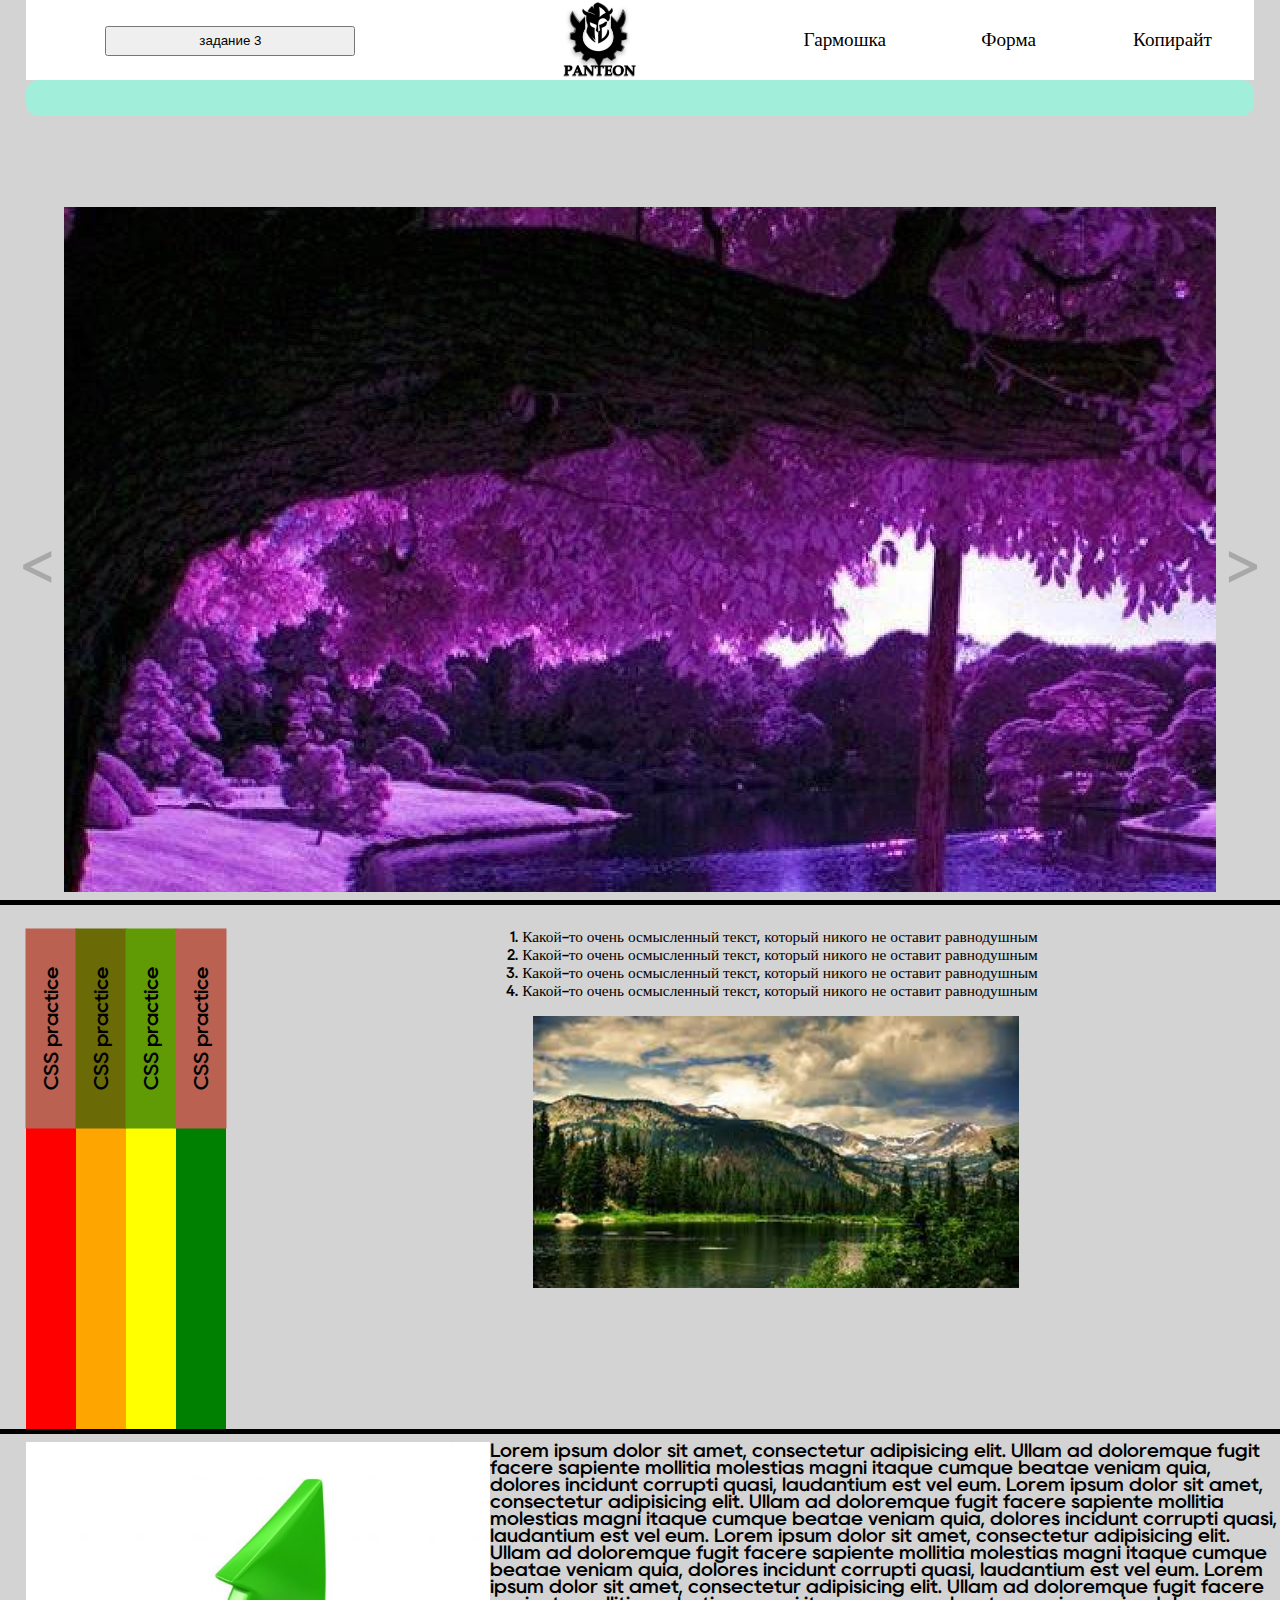
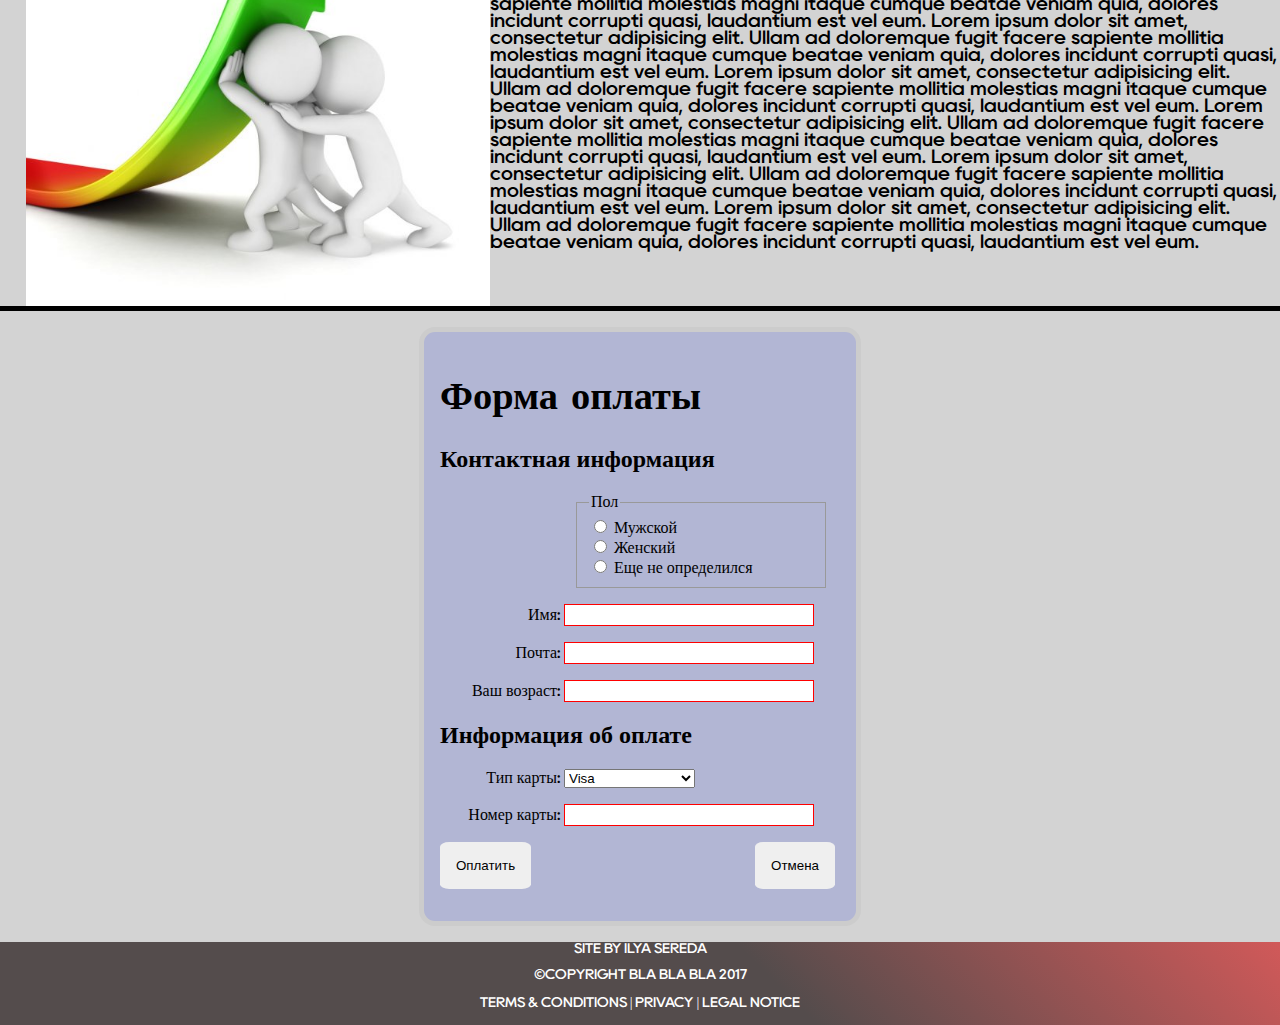
==== Js_Dom_Tasks/index.html @ b2fd049f "Finished task 1-3" ====
<!DOCTYPE html>
<html lang="ru">

<head>
  <script src="script.js"></script>
  <meta charset="UTF-8">
  <meta http-equiv="X-UA-Compatible" content="IE=edge">
  <meta name="viewport" content="width=device-width, initial-scale=1.0">
  <link rel="stylesheet" type="text/css" href="style.css" />
  <title>Document</title>
</head>

<body>
  <header>
    <div class='comp-name'>
      <button name="task3" id="task3" style="width:250px; height:30px" onclick={Task3()}>задание 3</button>
    </div>
    <img src="images/logo.jpg" class='logo'>
    <a class='site-nav' href='#accordeon'>
      <div class='navigation'>Гармошка</div>
    </a>
    <a class='site-nav' href='#form'>
      <div class='navigation'>Форма</div>
    </a>
    <a class='site-nav' href='#copyright'>
      <div class='navigation'>Копирайт</div>
    </a>
  </header>
  <div class="progress-bar blue stripes">
    <span class="progress-task1" id="progress"></span>
    <script>
      window.onscroll = function () { Task1() };
    </script>
  </div>
  <main>
    <div class='all-main' style='height: 300%; padding-top:15vw;'>
      <div class="slider-wrap">
        <input type="radio" name="slider" class="slide-radio slide-radio1" checked id="slider_1">
        <input type="radio" name="slider" class="slide-radio slide-radio2" id="slider_2">
        <input type="radio" name="slider" class="slide-radio slide-radio3" id="slider_3">
        <input type="radio" name="slider" class="slide-radio slide-radio4" id="slider_4">
        <div class="next control">
          <label for="slider_1" id="numb" class="numb numb1">&gt;</label>
          <label for="slider_2" id="numb" class="numb numb2">&gt;</label>
          <label for="slider_3" id="numb" class="numb numb3">&gt;</label>
          <label for="slider_4" id="numb" class="numb numb4">&gt;</label>
        </div>
        <div class="previous control">
          <label for="slider_1" id="numb" class="numb numb1">&lt;</label>
          <label for="slider_2" id="numb" class="numb numb2">&lt;</label>
          <label for="slider_3" id="numb" class="numb numb3">&lt;</label>
          <label for="slider_4" id="numb" class="numb numb4">&lt;</label>
        </div>
        <div class="slider slide1">
        </div>
        <div class="slider slide2">
        </div>
        <div class="slider slide3">
        </div>
        <div class="slider slide4">
        </div>
      </div>
      <hr class='block-line'>
      <div class="wrapper">
        <p id='accordeon'></p>
        <div class="wrapper__first">
          <div class="wrapper__name">CSS practice</div>
        </div>
        <div class="wrapper__first2">Lorem ipsum dolor sit amet consectetur adipisicing elit. Voluptatem sit quasi omnis
          unde rerum commodi cum, ipsam, perferendis architecto ut quidem beatae, libero non asperiores inventore natus
          accusantium consequuntur. Voluptatibus quasi animi labore, blanditiis eaque sint ut distinctio debitis! Enim
          recusandae ducimus expedita obcaecati ipsam distinctio ipsum iste, culpa quidem!
        </div>
        <div class="wrapper__second">
          <div class="wrapper__name" style="background-color: rgb(106, 106, 7)">CSS practice</div>
        </div>
        <div class="wrapper__second2">Lorem ipsum dolor sit amet consectetur, adipisicing elit. Voluptas suscipit illo
          totam perspiciatis, alias error repellat praesentium accusamus consequuntur doloribus repudiandae nam, ullam
          autem iste quo porro vitae vero sunt. Commodi, libero! Quaerat molestias nesciunt quia sed, a alias
          perspiciatis magnam voluptatem fuga error aliquid deleniti amet quidem totam in?
        </div>
        <div class="wrapper__third">
          <div class="wrapper__name" style="background-color: rgb(96, 154, 4)">CSS practice</div>
        </div>
        <div class="wrapper__third2">Lorem ipsum dolor sit amet consectetur, adipisicing elit. Deserunt, est corporis.
          Eum possimus quas similique labore esse, corporis magni et impedit ut molestiae mollitia placeat sed ex
          maiores ducimus exercitationem.
        </div>
        <div class="wrapper__fourth">
          <div class="wrapper__name">CSS practice</div>
        </div>
        <div class="wrapper__fourth2">Lorem ipsum dolor sit, amet consectetur adipisicing elit. Ducimus in perspiciatis
          adipisci perferendis, dicta officia accusantium dignissimos cupiditate aspernatur. Adipisci optio voluptate
          asperiores, suscipit dolorem tempore laboriosam! Provident, exercitationem sit!
        </div>
      </div>
      <ol style="float:left; font-size: 1.2vw; margin-left:20%;">
        <li>
          Какой-то очень осмысленный текст, который никого не оставит равнодушным
        </li>
        <li>
          Какой-то очень осмысленный текст, который никого не оставит равнодушным
        </li>
        <li>
          Какой-то очень осмысленный текст, который никого не оставит равнодушным
        </li>
        <li>
          Какой-то очень осмысленный текст, который никого не оставит равнодушным
        </li>

      </ol>
      <img src='images/picture4.jfif' style='height: calc(1em + 20vw); float:left; margin-left: 24%;'>
      <hr class='block-line'>
      <img src='images/sales.jpg' style='height: calc(1em + 35vw); float:left; margin-left: 2.05%;'>
      <div class='text' style='font-size: calc(1.5vw);'>
        Lorem ipsum dolor sit amet, consectetur adipisicing elit. Ullam ad doloremque fugit facere sapiente mollitia
        molestias magni itaque cumque beatae veniam quia, dolores incidunt corrupti quasi, laudantium est vel eum.
        Lorem ipsum dolor sit amet, consectetur adipisicing elit. Ullam ad doloremque fugit facere sapiente mollitia
        molestias magni itaque cumque beatae veniam quia, dolores incidunt corrupti quasi, laudantium est vel eum.
        Lorem ipsum dolor sit amet, consectetur adipisicing elit. Ullam ad doloremque fugit facere sapiente mollitia
        molestias magni itaque cumque beatae veniam quia, dolores incidunt corrupti quasi, laudantium est vel eum.
        Lorem ipsum dolor sit amet, consectetur adipisicing elit. Ullam ad doloremque fugit facere sapiente mollitia
        molestias magni itaque cumque beatae veniam quia, dolores incidunt corrupti quasi, laudantium est vel eum.
        Lorem ipsum dolor sit amet, consectetur adipisicing elit. Ullam ad doloremque fugit facere sapiente mollitia
        molestias magni itaque cumque beatae veniam quia, dolores incidunt corrupti quasi, laudantium est vel eum.
        Lorem ipsum dolor sit amet, consectetur adipisicing elit. Ullam ad doloremque fugit facere sapiente mollitia
        molestias magni itaque cumque beatae veniam quia, dolores incidunt corrupti quasi, laudantium est vel eum.
        Lorem ipsum dolor sit amet, consectetur adipisicing elit. Ullam ad doloremque fugit facere sapiente mollitia
        molestias magni itaque cumque beatae veniam quia, dolores incidunt corrupti quasi, laudantium est vel eum.
        Lorem ipsum dolor sit amet, consectetur adipisicing elit. Ullam ad doloremque fugit facere sapiente mollitia
        molestias magni itaque cumque beatae veniam quia, dolores incidunt corrupti quasi, laudantium est vel eum.
        Lorem ipsum dolor sit amet, consectetur adipisicing elit. Ullam ad doloremque fugit facere sapiente mollitia
        molestias magni itaque cumque beatae veniam quia, dolores incidunt corrupti quasi, laudantium est vel eum.
      </div>

      <hr class='block-line'>
      <div class='data-form'>
        <p id='form'></p>


        <form method="post" id="form" name="myForm" onsubmit={Task2()}>
          <h1>Форма оплаты</h1>
          <section>
            <h2>Контактная информация</h2>
            <fieldset>
              <legend>Пол</legend>
              <ul>
                <li>
                  <label for="title_1">
                    <input type="radio" id="title_1" name="title" value="A">
                    Мужской
                  </label>
                </li>
                <li>
                  <label for="title_2">
                    <input type="radio" id="title_2" name="title" value="K">
                    Женский
                  </label>
                </li>
                <li>
                  <label for="title_3">
                    <input type="radio" id="title_3" name="title" value="Q">
                    Еще не определился
                  </label>
                </li>
              </ul>
            </fieldset>
            <p>
              <label for="username">
                <span>Имя: </span>
              </label>
              <input type="text" id="names" name="names" placeholder=" ">
            </p>
            <p>
              <label for="mail">
                <span>Почта: </span>
              </label>
              <input type="text" id="mail" name="usermail" placeholder=" ">
            </p>
            <p>
              <label for="pwd">
                <span>Ваш возраст: </span>
              </label>
              <input type="number" id="age" name="age" placeholder=" ">
            </p>
          </section>
          <section>
            <h2>Информация об оплате</h2>
            <p>
              <label for="card">
                <span>Тип карты:</span>
              </label>
              <select id="card" name="usercard" required>
                <option value="visa">Visa</option>
                <option value="mc">Mastercard</option>
                <option value="amex">American Express</option>
              </select>
            </p>
            <p>
              <label for="number">
                <span>Номер карты:</span>
              </label>
              <input type="tel" id="number" name="cardnumber" placeholder=" ">
            </p>
          </section>
          <section>
            <p> <button type="submit" class='form-button'>Оплатить</button> <button type="submit" class='form-button'
                style='margin-left:220px'>Отмена</button>
            </p>
          </section>
        </form>
      </div>
    </div>
  </main>
  <p id='copyright'></p>
  <footer>
    <div class='footer'>
      <p>SITE BY ILYA SEREDA</p>
      <p>©COPYRIGHT BLA BLA BLA 2017</p>
      <p>TERMS & CONDITIONS | PRIVACY | LEGAL NOTICE</p>
    </div>
  </footer>

</body>

</html>
---- Js_Dom_Tasks/style.css ----
@font-face {
    font-family: "CurrentRegular"; 
    src: url("fonts/Current-Regular.otf") format("truetype"); 
    font-style: normal; 
    font-weight: normal; 
} 

@font-face {
    font-family: "RanyItalic"; 
    src: url("fonts/Rany-Medium.otf") format("truetype"); 
    font-style: normal; 
    font-weight: normal; 
} 

body{
    background-color: lightgrey;
    font-family: "RanyItalic";
    margin:0;
}

h1{
    font-family: "CurrentRegular";
    font-size: 3vw
}

header{
    height: calc(1em + 5vw);
    line-height: calc(1em + 5vw);
    text-align: center;
    width:96%;
    position: fixed;
    background-color: white;
    margin-left: 2vw;
    margin-right: 2vw;
    display: grid;
    padding: 0px;
    grid-template-columns: 1.5fr 1.2fr 0.6fr 0.6fr 0.6fr;
    z-index: 3;
}

.progress-bar {
    top:calc(1em + 5vw);
    position: fixed;
    background-color: #a1efda;
    height: 1.6vw;
    padding: 0.6%;
    width: 94.8%;
    margin-left: 2%;
    border-radius: 1vw;
    z-index: 3;
}
   
.progress-task1{
    width: 0%
}

.progress-task1 {
    top:calc(1em + 5.6vw);
    position: fixed;
    max-width: 95%;
    height: 1.6vw;
    border-radius: 0.8vw;
    box-shadow: 0 1px 0 rgba(255, 255, 255, .5) inset;
    transition: width .4s ease-in-out;
}  

.blue span {
    background-color: #34c2e3;
}
   
.stripes span {
    background-size: 3vw 3vw;
    background-image: linear-gradient(135deg, rgba(255, 255, 255, .15) 25%, transparent 25%,
    transparent 50%, rgba(255, 255, 255, .15) 50%, rgba(255, 255, 255, .15) 75%,
    transparent 75%, transparent);     
    animation: animate-stripe 1s linear infinite;
}
   
@-webkit-keyframes animate-stripe {
    0% {background-position: 0 0;} 100% {background-position: 6vw 0;}
}

.navigation:hover{
    background-color: sandybrown;
    font-weight: bold;
    font-size: calc(1.5vw*1.6);
}

.navigation{
    position: relative;
    font-size: 1.5vw;
    text-align: center;
}

.site-nav{
    color:black;
}

.site-nav:visited{
    color:black;
}

#test{
    margin:0
}

.site-nav{
    text-decoration: none;
}

.logo{
    height:calc(1em + 5vw);
    display: block;
    margin: 0 auto;
}

.wrapper__first{
    background-color: red;
    width: 50px;
    float: left;
    height: 500px;
}
.wrapper__second{
    background-color: orange;
    width: 50px;
    float: left;
    height: 500px;
}
.wrapper__third{
    background-color: yellow;
    width: 50px;
    float: left;
    height: 500px;
}
.wrapper__fourth{
    background-color: green;
    width: 50px;
    float: left;
    height: 500px;
}

.wrapper__fifth{
    background-color: blue;
    width: 50px;
    float: left;
    height: 500px;
}

.wrapper{
    float: left;
    text-align: center;   
    position: relative;
    z-index: 2;
    margin-left: 2.05%;
    font-weight: 20%;
}
.wrapper__first2{
    float: left;
    display: none;
    background-color: red;
    width:200px;
    height: 500px;
}
.wrapper__first:hover~.wrapper__first2{
    display: block;
}
.wrapper__first2:hover{
    display: block;
}
.wrapper__second2{
    display: none;
    background-color: orange;
    float: left;
    width:200px;
    height: 500px;
}
.wrapper__second:hover~.wrapper__second2{
    display: block;
}
.wrapper__second2:hover{
    display: block;
}
.wrapper__third2{
    display: none;
    background-color: yellow;
    float: left;
    width:200px;
    height: 500px;
}
.wrapper__third:hover~.wrapper__third2{
    display: block;
}
.wrapper__third2:hover{
    display: block;
}
.wrapper__fourth2{
    display: none;
    background-color: green;
    float: left;
    width:200px;
    height: 500px;
}
.wrapper__fourth:hover~.wrapper__fourth2{
    display: block;
}
.wrapper__fourth2:hover{
    display: block;
}

.wrapper__name{
    transform: rotate(-90deg);
    background-color: rgb(187, 97, 81);
    width:200px;
    line-height: 51px;
    margin-left:-150%;
    margin-top:73.8px;
    height: 51px;
    font-size:20px;
    }

.text{
    margin-left: 5%;
}

.block-line{
    height: 5px;
    border: none;
    color:red;
    background-color: black;
    width: 100%;
}


ul {
    margin: 0;
    padding: 0;
    list-style: none;
}

form {
    margin: 0 auto;
    width: 400px;
    padding: 1em;
    border: 5px solid #CCC;
    border-radius: 1em;
    background: rgb(129, 140, 214,0.4);
}

label span {
    display: inline-block;
    width: 120px;
    text-align: right;
}

input, textarea {
    font: 1em sans-serif;
    width: 250px;
    box-sizing: border-box;
    border: 1px solid #999;
}

input[type=checkbox], input[type=radio] {
    width: auto;
    border: none;
}

input:focus, textarea:focus {
    border-color: #000;
}

textarea {
    vertical-align: top;
    height: 5em;
    resize: vertical;
}

fieldset {
    width: 250px;
    box-sizing: border-box;
    margin-left: 136px;
    border: 1px solid #999;
}

label {
  position: relative;
}


form :placeholder-shown{
    border-color:red
}

.form-button{
    border:none;
    padding: 16px;
    border-radius:10%;
}

.form-button:hover{
    border-radius: 100%;
}

.footer{
    width:100%;
    background: linear-gradient(45deg, rgb(84, 76, 76) 60%,rgb(209, 89, 89) 100%);
    height: 6.5vw;
    color:white;
    text-align: center;
    font-size: 1.1vw;
}

@media (max-width:1000px) {
    .wrapper{
        display: none;
    }
}

.slider-wrap {
    display: block;
    overflow: hidden;
    position: relative;
    height: 700px;
}
  
.slider {
    width: 90%;
    height: 700px;
    position: absolute ;
    margin-left:5%;
    display: flex;
    flex-direction: row;
    flex-wrap: wrap;
    align-items: center;
    justify-content: center;
    align-content: center;
    transition: transform 1600ms;
}
  
.slide-radio1:checked~.slider {
    transform: translateX(0%);
}
  
.slide-radio2:checked~.slider {
    transform: translateX(-111.1%);
}
  
.slide-radio3:checked~.slider {
    transform: translateX(-222.2%);
}

.slide-radio4:checked~.slider {
    transform: translateX(-333.3%);
}

.slide1 {
    background: url('images/picture1.jpg');
    left: 0;
}

.slide2 {
    background: url('images/picture2.jpg');
    left: 100%
}
  
.slide3 {
    background: url('images/picture3.jpg');
    left: 200%
}
  
.slide4 {
    background: url('images/picture4.jpg');
    left: 300%;
}
  
.slide-radio{
    height: 0.001px;
}

.slider>div {
    text-align: center;
}

.control {
    position: absolute;
    top: 50%;
    width: 50px;
    height: 50px;
    z-index: 55;
}
  
.control label {
    display: none;
    text-align: center;
    line-height: 50px;
    font-size: 50px;
    color: black;
    opacity: 0.2;
}
  
.control label:hover {
    opacity: 0.7;
}
  
.next {
    right: 1%;
}
  
.previous {
    left: 1%;
}
  
.slide-radio1:checked~.previous .numb1,
.slide-radio1:checked~.next .numb2,
.slide-radio2:checked~.next .numb3,
.slide-radio3:checked~.next .numb4,
.slide-radio2:checked~.previous .numb1,
.slide-radio3:checked~.previous .numb2,
.slide-radio4:checked~.previous .numb3,
.slide-radio4:checked~.next .numb4  {
    display: block;
}
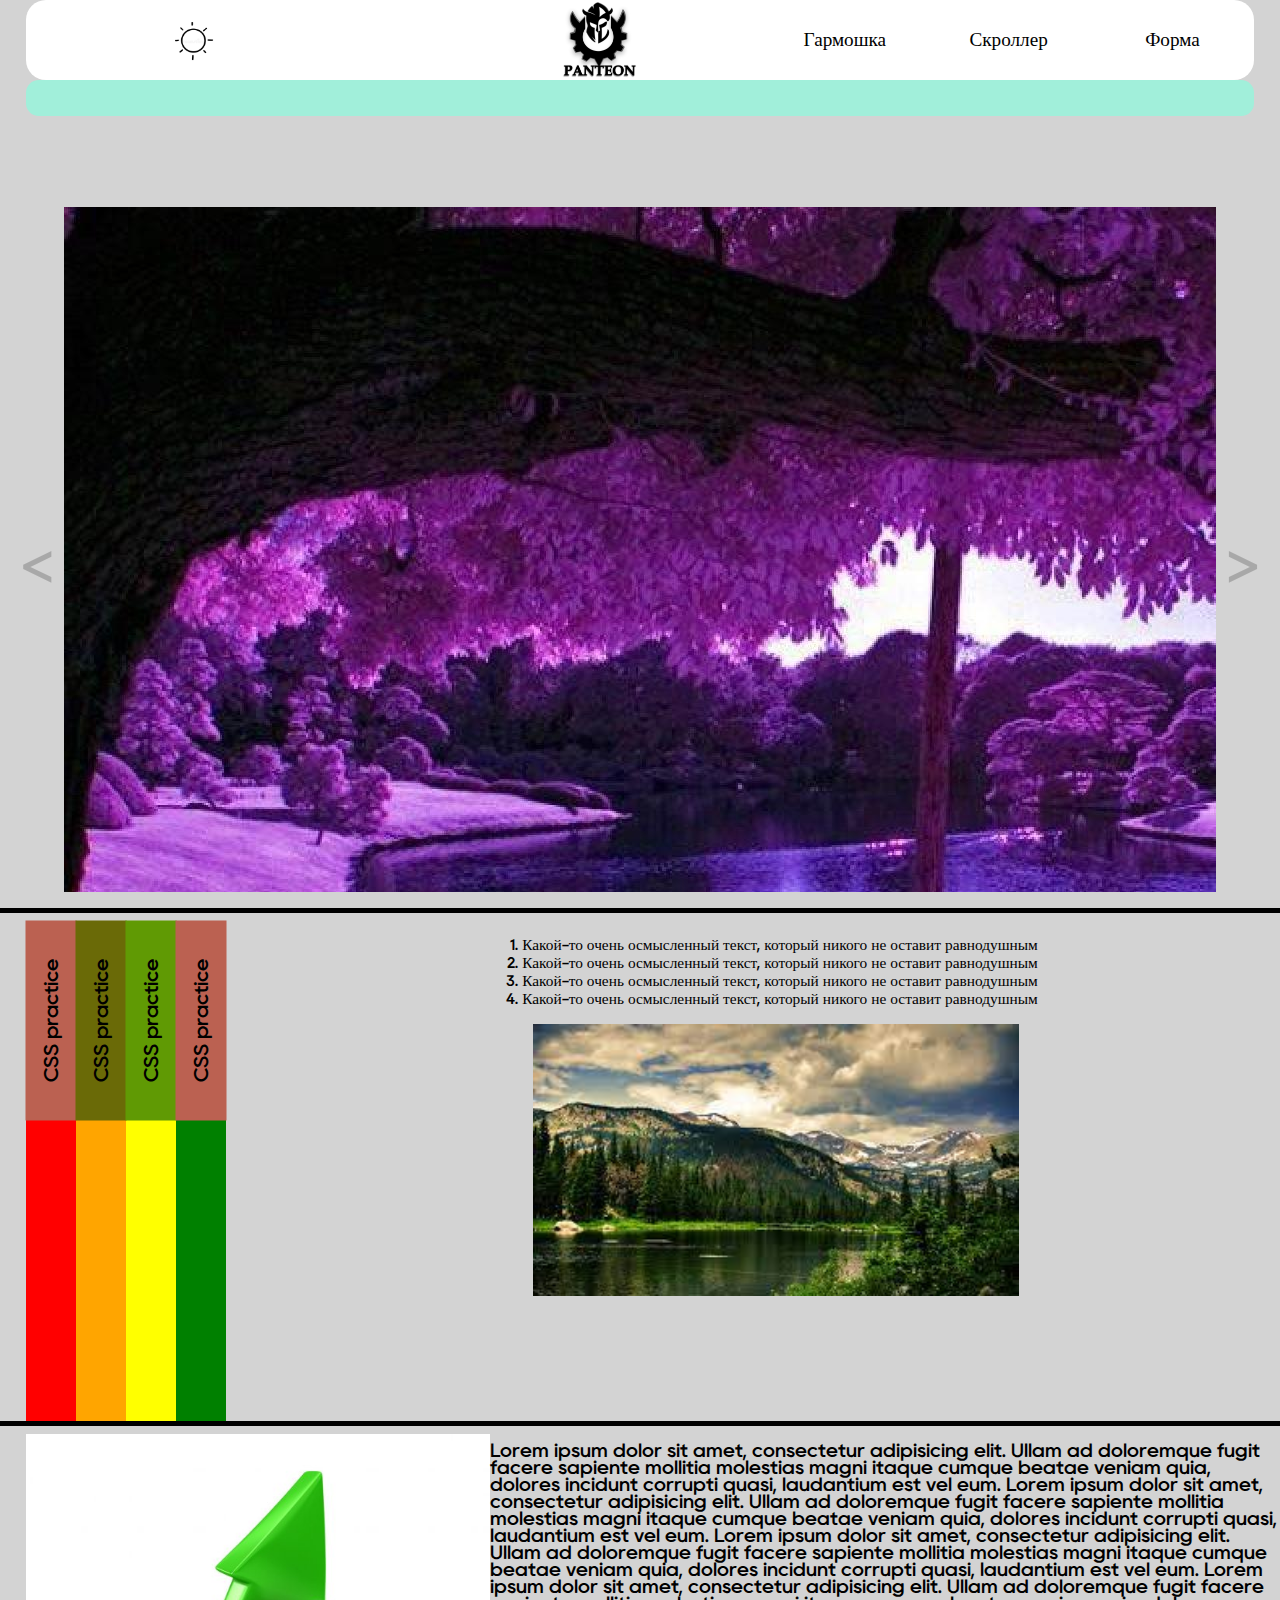
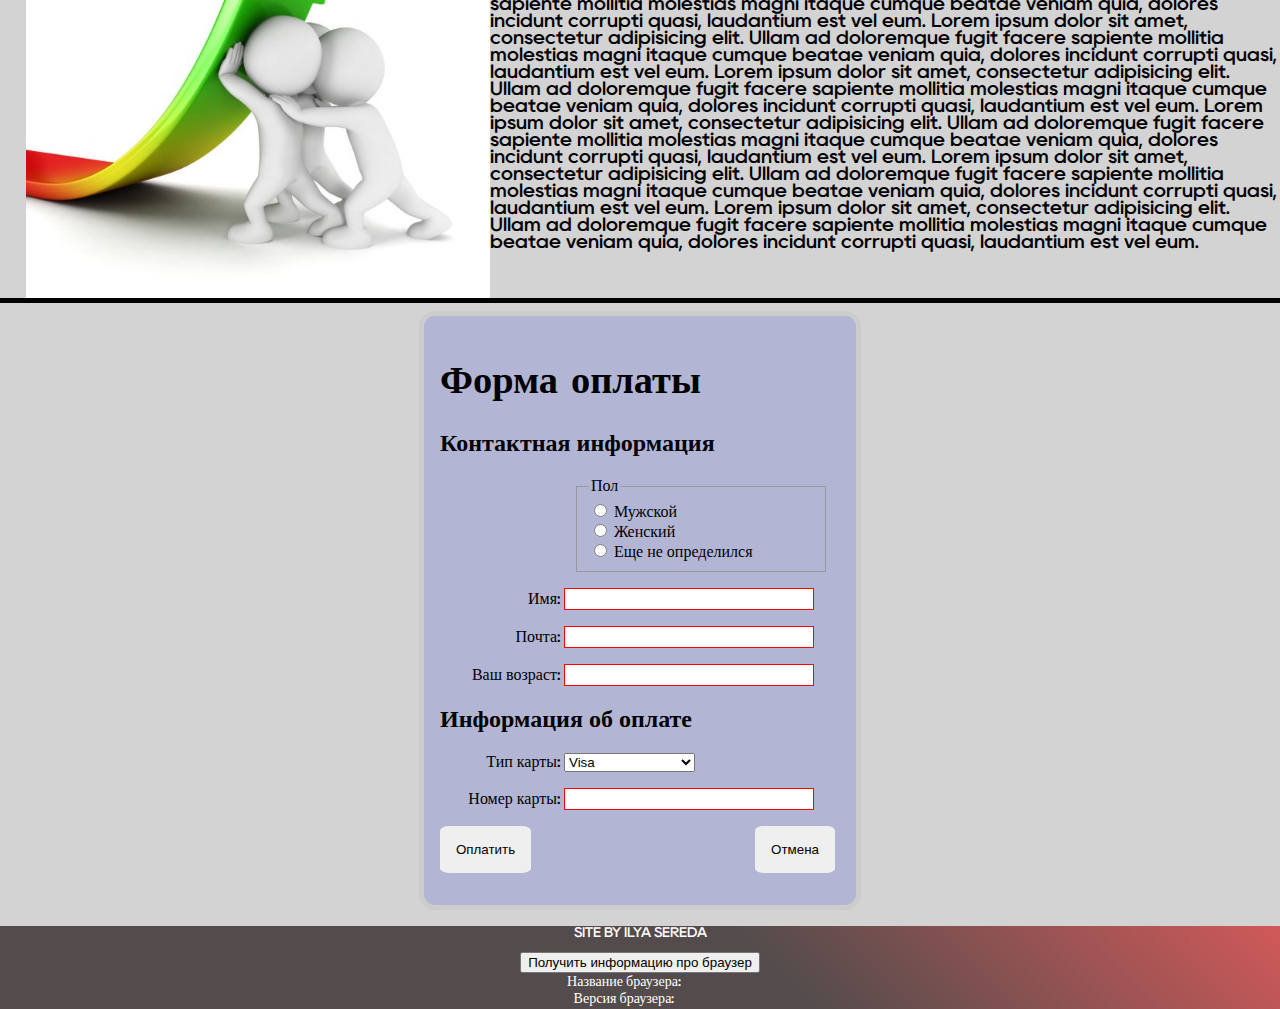
==== commit 2d1a73d1: "Done all tasks" ====
--- a/Js_Dom_Tasks/index.html
+++ b/Js_Dom_Tasks/index.html
@@ -8,22 +8,50 @@
   <meta name="viewport" content="width=device-width, initial-scale=1.0">
   <link rel="stylesheet" type="text/css" href="style.css" />
   <title>Document</title>
+  <!--Task4-->
+  <script>
+    document.oncontextmenu = noMenu; function noMenu() { return false; }
+    function noSelection(element) {
+      var preventSelection = false;
+      function handle(element, event, handler) {
+        if (element.attachEvent) {
+          element.attachEvent('on' + event, handler);
+        }
+        else if (element.addEventListener) {
+          element.addEventListener(event, handler, false);
+        }
+      }
+      function removeSelection() {
+        if (window.getSelection) {
+          window.getSelection().removeAllRanges();
+        }
+        else if (document.selection && document.selection.clear)
+          document.selection.clear();
+      }
+
+      handle(element, 'mousemove', function () { if (preventSelection) removeSelection(); });
+      handle(element, 'mousedown', function (event) { var sender = event.target || event.srcElement; preventSelection = !sender.tagName.match(/INPUT|TEXTAREA/i); });
+    }
+    noSelection(document);
+  </script>
 </head>
 
 <body>
   <header>
     <div class='comp-name'>
-      <button name="task3" id="task3" style="width:250px; height:30px" onclick={Task3()}>задание 3</button>
+      <button name="task3" id="task3" style="width:80px; height:50px; display:flex; justify-content: center; align-items: 
+      center; position: absolute; left:8rem; top:1rem; background-color: transparent; border:none"
+        onclick={Task3()}><img src="images/sun.jpg" id="theme" style="width:4rem; height:4rem;"></img></button>
     </div>
     <img src="images/logo.jpg" class='logo'>
-    <a class='site-nav' href='#accordeon'>
+    <a class='site-nav' id="site-nav" href='#accordeon'>
       <div class='navigation'>Гармошка</div>
     </a>
-    <a class='site-nav' href='#form'>
+    <a class='site-nav' href='#scroll'>
+      <div class='navigation'>Скроллер</div>
+    </a>
+    <a class='site-nav' href='#formScroll'>
       <div class='navigation'>Форма</div>
-    </a>
-    <a class='site-nav' href='#copyright'>
-      <div class='navigation'>Копирайт</div>
     </a>
   </header>
   <div class="progress-bar blue stripes">
@@ -33,194 +61,200 @@
     </script>
   </div>
   <main>
-    <div class='all-main' style='height: 300%; padding-top:15vw;'>
-      <div class="slider-wrap">
-        <input type="radio" name="slider" class="slide-radio slide-radio1" checked id="slider_1">
-        <input type="radio" name="slider" class="slide-radio slide-radio2" id="slider_2">
-        <input type="radio" name="slider" class="slide-radio slide-radio3" id="slider_3">
-        <input type="radio" name="slider" class="slide-radio slide-radio4" id="slider_4">
-        <div class="next control">
-          <label for="slider_1" id="numb" class="numb numb1">&gt;</label>
-          <label for="slider_2" id="numb" class="numb numb2">&gt;</label>
-          <label for="slider_3" id="numb" class="numb numb3">&gt;</label>
-          <label for="slider_4" id="numb" class="numb numb4">&gt;</label>
-        </div>
-        <div class="previous control">
-          <label for="slider_1" id="numb" class="numb numb1">&lt;</label>
-          <label for="slider_2" id="numb" class="numb numb2">&lt;</label>
-          <label for="slider_3" id="numb" class="numb numb3">&lt;</label>
-          <label for="slider_4" id="numb" class="numb numb4">&lt;</label>
-        </div>
-        <div class="slider slide1">
-        </div>
-        <div class="slider slide2">
-        </div>
-        <div class="slider slide3">
-        </div>
-        <div class="slider slide4">
-        </div>
-      </div>
-      <hr class='block-line'>
-      <div class="wrapper">
-        <p id='accordeon'></p>
-        <div class="wrapper__first">
-          <div class="wrapper__name">CSS practice</div>
-        </div>
-        <div class="wrapper__first2">Lorem ipsum dolor sit amet consectetur adipisicing elit. Voluptatem sit quasi omnis
-          unde rerum commodi cum, ipsam, perferendis architecto ut quidem beatae, libero non asperiores inventore natus
-          accusantium consequuntur. Voluptatibus quasi animi labore, blanditiis eaque sint ut distinctio debitis! Enim
-          recusandae ducimus expedita obcaecati ipsam distinctio ipsum iste, culpa quidem!
-        </div>
-        <div class="wrapper__second">
-          <div class="wrapper__name" style="background-color: rgb(106, 106, 7)">CSS practice</div>
-        </div>
-        <div class="wrapper__second2">Lorem ipsum dolor sit amet consectetur, adipisicing elit. Voluptas suscipit illo
-          totam perspiciatis, alias error repellat praesentium accusamus consequuntur doloribus repudiandae nam, ullam
-          autem iste quo porro vitae vero sunt. Commodi, libero! Quaerat molestias nesciunt quia sed, a alias
-          perspiciatis magnam voluptatem fuga error aliquid deleniti amet quidem totam in?
-        </div>
-        <div class="wrapper__third">
-          <div class="wrapper__name" style="background-color: rgb(96, 154, 4)">CSS practice</div>
-        </div>
-        <div class="wrapper__third2">Lorem ipsum dolor sit amet consectetur, adipisicing elit. Deserunt, est corporis.
-          Eum possimus quas similique labore esse, corporis magni et impedit ut molestiae mollitia placeat sed ex
-          maiores ducimus exercitationem.
-        </div>
-        <div class="wrapper__fourth">
-          <div class="wrapper__name">CSS practice</div>
-        </div>
-        <div class="wrapper__fourth2">Lorem ipsum dolor sit, amet consectetur adipisicing elit. Ducimus in perspiciatis
-          adipisci perferendis, dicta officia accusantium dignissimos cupiditate aspernatur. Adipisci optio voluptate
-          asperiores, suscipit dolorem tempore laboriosam! Provident, exercitationem sit!
-        </div>
-      </div>
-      <ol style="float:left; font-size: 1.2vw; margin-left:20%;">
-        <li>
-          Какой-то очень осмысленный текст, который никого не оставит равнодушным
-        </li>
-        <li>
-          Какой-то очень осмысленный текст, который никого не оставит равнодушным
-        </li>
-        <li>
-          Какой-то очень осмысленный текст, который никого не оставит равнодушным
-        </li>
-        <li>
-          Какой-то очень осмысленный текст, который никого не оставит равнодушным
-        </li>
-
-      </ol>
-      <img src='images/picture4.jfif' style='height: calc(1em + 20vw); float:left; margin-left: 24%;'>
-      <hr class='block-line'>
-      <img src='images/sales.jpg' style='height: calc(1em + 35vw); float:left; margin-left: 2.05%;'>
-      <div class='text' style='font-size: calc(1.5vw);'>
-        Lorem ipsum dolor sit amet, consectetur adipisicing elit. Ullam ad doloremque fugit facere sapiente mollitia
-        molestias magni itaque cumque beatae veniam quia, dolores incidunt corrupti quasi, laudantium est vel eum.
-        Lorem ipsum dolor sit amet, consectetur adipisicing elit. Ullam ad doloremque fugit facere sapiente mollitia
-        molestias magni itaque cumque beatae veniam quia, dolores incidunt corrupti quasi, laudantium est vel eum.
-        Lorem ipsum dolor sit amet, consectetur adipisicing elit. Ullam ad doloremque fugit facere sapiente mollitia
-        molestias magni itaque cumque beatae veniam quia, dolores incidunt corrupti quasi, laudantium est vel eum.
-        Lorem ipsum dolor sit amet, consectetur adipisicing elit. Ullam ad doloremque fugit facere sapiente mollitia
-        molestias magni itaque cumque beatae veniam quia, dolores incidunt corrupti quasi, laudantium est vel eum.
-        Lorem ipsum dolor sit amet, consectetur adipisicing elit. Ullam ad doloremque fugit facere sapiente mollitia
-        molestias magni itaque cumque beatae veniam quia, dolores incidunt corrupti quasi, laudantium est vel eum.
-        Lorem ipsum dolor sit amet, consectetur adipisicing elit. Ullam ad doloremque fugit facere sapiente mollitia
-        molestias magni itaque cumque beatae veniam quia, dolores incidunt corrupti quasi, laudantium est vel eum.
-        Lorem ipsum dolor sit amet, consectetur adipisicing elit. Ullam ad doloremque fugit facere sapiente mollitia
-        molestias magni itaque cumque beatae veniam quia, dolores incidunt corrupti quasi, laudantium est vel eum.
-        Lorem ipsum dolor sit amet, consectetur adipisicing elit. Ullam ad doloremque fugit facere sapiente mollitia
-        molestias magni itaque cumque beatae veniam quia, dolores incidunt corrupti quasi, laudantium est vel eum.
-        Lorem ipsum dolor sit amet, consectetur adipisicing elit. Ullam ad doloremque fugit facere sapiente mollitia
-        molestias magni itaque cumque beatae veniam quia, dolores incidunt corrupti quasi, laudantium est vel eum.
-      </div>
-
-      <hr class='block-line'>
-      <div class='data-form'>
-        <p id='form'></p>
-
-
-        <form method="post" id="form" name="myForm" onsubmit={Task2()}>
-          <h1>Форма оплаты</h1>
-          <section>
-            <h2>Контактная информация</h2>
-            <fieldset>
-              <legend>Пол</legend>
-              <ul>
-                <li>
-                  <label for="title_1">
-                    <input type="radio" id="title_1" name="title" value="A">
-                    Мужской
-                  </label>
-                </li>
-                <li>
-                  <label for="title_2">
-                    <input type="radio" id="title_2" name="title" value="K">
-                    Женский
-                  </label>
-                </li>
-                <li>
-                  <label for="title_3">
-                    <input type="radio" id="title_3" name="title" value="Q">
-                    Еще не определился
-                  </label>
-                </li>
-              </ul>
-            </fieldset>
-            <p>
-              <label for="username">
-                <span>Имя: </span>
-              </label>
-              <input type="text" id="names" name="names" placeholder=" ">
-            </p>
-            <p>
-              <label for="mail">
-                <span>Почта: </span>
-              </label>
-              <input type="text" id="mail" name="usermail" placeholder=" ">
-            </p>
-            <p>
-              <label for="pwd">
-                <span>Ваш возраст: </span>
-              </label>
-              <input type="number" id="age" name="age" placeholder=" ">
-            </p>
-          </section>
-          <section>
-            <h2>Информация об оплате</h2>
-            <p>
-              <label for="card">
-                <span>Тип карты:</span>
-              </label>
-              <select id="card" name="usercard" required>
-                <option value="visa">Visa</option>
-                <option value="mc">Mastercard</option>
-                <option value="amex">American Express</option>
-              </select>
-            </p>
-            <p>
-              <label for="number">
-                <span>Номер карты:</span>
-              </label>
-              <input type="tel" id="number" name="cardnumber" placeholder=" ">
-            </p>
-          </section>
-          <section>
-            <p> <button type="submit" class='form-button'>Оплатить</button> <button type="submit" class='form-button'
-                style='margin-left:220px'>Отмена</button>
-            </p>
-          </section>
-        </form>
-      </div>
+    <div class='all-main' id="scroll" style='height: 300%; padding-top:15vw;'>
+      <div class=" slider-wrap">
+      <input type="radio" name="slider" class="slide-radio slide-radio1" checked id="slider_1">
+      <input type="radio" name="slider" class="slide-radio slide-radio2" id="slider_2">
+      <input type="radio" name="slider" class="slide-radio slide-radio3" id="slider_3">
+      <input type="radio" name="slider" class="slide-radio slide-radio4" id="slider_4">
+      <div class="next control">
+        <label for="slider_1" id="numb" class="numb numb1">&gt;</label>
+        <label for="slider_2" id="numb" class="numb numb2">&gt;</label>
+        <label for="slider_3" id="numb" class="numb numb3">&gt;</label>
+        <label for="slider_4" id="numb" class="numb numb4">&gt;</label>
+      </div>
+      <div class="previous control">
+        <label for="slider_1" id="numb" class="numb numb1">&lt;</label>
+        <label for="slider_2" id="numb" class="numb numb2">&lt;</label>
+        <label for="slider_3" id="numb" class="numb numb3">&lt;</label>
+        <label for="slider_4" id="numb" class="numb numb4">&lt;</label>
+      </div>
+      <div class="slider slide1">
+      </div>
+      <div class="slider slide2">
+      </div>
+      <div class="slider slide3">
+      </div>
+      <div class="slider slide4">
+      </div>
+    </div>
+    <p id='accordeon'></p>
+    <hr class='block-line'>
+    <div class="wrapper">
+      <div class="wrapper__first">
+        <div class="wrapper__name">CSS practice</div>
+      </div>
+      <div class="wrapper__first2">Lorem ipsum dolor sit amet consectetur adipisicing elit. Voluptatem sit quasi omnis
+        unde rerum commodi cum, ipsam, perferendis architecto ut quidem beatae, libero non asperiores inventore natus
+        accusantium consequuntur. Voluptatibus quasi animi labore, blanditiis eaque sint ut distinctio debitis! Enim
+        recusandae ducimus expedita obcaecati ipsam distinctio ipsum iste, culpa quidem!
+      </div>
+      <div class="wrapper__second">
+        <div class="wrapper__name" style="background-color: rgb(106, 106, 7)">CSS practice</div>
+      </div>
+      <div class="wrapper__second2">Lorem ipsum dolor sit amet consectetur, adipisicing elit. Voluptas suscipit illo
+        totam perspiciatis, alias error repellat praesentium accusamus consequuntur doloribus repudiandae nam, ullam
+        autem iste quo porro vitae vero sunt. Commodi, libero! Quaerat molestias nesciunt quia sed, a alias
+        perspiciatis magnam voluptatem fuga error aliquid deleniti amet quidem totam in?
+      </div>
+      <div class="wrapper__third">
+        <div class="wrapper__name" style="background-color: rgb(96, 154, 4)">CSS practice</div>
+      </div>
+      <div class="wrapper__third2">Lorem ipsum dolor sit amet consectetur, adipisicing elit. Deserunt, est corporis.
+        Eum possimus quas similique labore esse, corporis magni et impedit ut molestiae mollitia placeat sed ex
+        maiores ducimus exercitationem.
+      </div>
+      <div class="wrapper__fourth">
+        <div class="wrapper__name">CSS practice</div>
+      </div>
+      <div class="wrapper__fourth2">Lorem ipsum dolor sit, amet consectetur adipisicing elit. Ducimus in perspiciatis
+        adipisci perferendis, dicta officia accusantium dignissimos cupiditate aspernatur. Adipisci optio voluptate
+        asperiores, suscipit dolorem tempore laboriosam! Provident, exercitationem sit!
+      </div>
+    </div>
+    <ol style="float:left; font-size: 1.2vw; margin-left:20%;">
+      <li>
+        Какой-то очень осмысленный текст, который никого не оставит равнодушным
+      </li>
+      <li>
+        Какой-то очень осмысленный текст, который никого не оставит равнодушным
+      </li>
+      <li>
+        Какой-то очень осмысленный текст, который никого не оставит равнодушным
+      </li>
+      <li>
+        Какой-то очень осмысленный текст, который никого не оставит равнодушным
+      </li>
+
+    </ol>
+    <img src='images/picture4.jfif' style='height: calc(1em + 20vw); float:left; margin-left: 24%;'>
+    <hr class='block-line'>
+    <img src='images/sales.jpg' style='height: calc(1em + 35vw); float:left; margin-left: 2.05%;'>
+    <p id="formScroll"></p>
+    <div class='text' style='font-size: calc(1.5vw);'>
+      Lorem ipsum dolor sit amet, consectetur adipisicing elit. Ullam ad doloremque fugit facere sapiente mollitia
+      molestias magni itaque cumque beatae veniam quia, dolores incidunt corrupti quasi, laudantium est vel eum.
+      Lorem ipsum dolor sit amet, consectetur adipisicing elit. Ullam ad doloremque fugit facere sapiente mollitia
+      molestias magni itaque cumque beatae veniam quia, dolores incidunt corrupti quasi, laudantium est vel eum.
+      Lorem ipsum dolor sit amet, consectetur adipisicing elit. Ullam ad doloremque fugit facere sapiente mollitia
+      molestias magni itaque cumque beatae veniam quia, dolores incidunt corrupti quasi, laudantium est vel eum.
+      Lorem ipsum dolor sit amet, consectetur adipisicing elit. Ullam ad doloremque fugit facere sapiente mollitia
+      molestias magni itaque cumque beatae veniam quia, dolores incidunt corrupti quasi, laudantium est vel eum.
+      Lorem ipsum dolor sit amet, consectetur adipisicing elit. Ullam ad doloremque fugit facere sapiente mollitia
+      molestias magni itaque cumque beatae veniam quia, dolores incidunt corrupti quasi, laudantium est vel eum.
+      Lorem ipsum dolor sit amet, consectetur adipisicing elit. Ullam ad doloremque fugit facere sapiente mollitia
+      molestias magni itaque cumque beatae veniam quia, dolores incidunt corrupti quasi, laudantium est vel eum.
+      Lorem ipsum dolor sit amet, consectetur adipisicing elit. Ullam ad doloremque fugit facere sapiente mollitia
+      molestias magni itaque cumque beatae veniam quia, dolores incidunt corrupti quasi, laudantium est vel eum.
+      Lorem ipsum dolor sit amet, consectetur adipisicing elit. Ullam ad doloremque fugit facere sapiente mollitia
+      molestias magni itaque cumque beatae veniam quia, dolores incidunt corrupti quasi, laudantium est vel eum.
+      Lorem ipsum dolor sit amet, consectetur adipisicing elit. Ullam ad doloremque fugit facere sapiente mollitia
+      molestias magni itaque cumque beatae veniam quia, dolores incidunt corrupti quasi, laudantium est vel eum.
+    </div>
+    <hr class='block-line'>
+    <div class='data-form'>
+
+      <form method="post" id="form" name="myForm" onsubmit={Task2()}>
+        <h1>Форма оплаты</h1>
+        <section>
+          <h2>Контактная информация</h2>
+          <fieldset>
+            <legend>Пол</legend>
+            <ul>
+              <li>
+                <label for="title_1">
+                  <input type="radio" id="title_1" name="title" value="A">
+                  Мужской
+                </label>
+              </li>
+              <li>
+                <label for="title_2">
+                  <input type="radio" id="title_2" name="title" value="K">
+                  Женский
+                </label>
+              </li>
+              <li>
+                <label for="title_3">
+                  <input type="radio" id="title_3" name="title" value="Q">
+                  Еще не определился
+                </label>
+              </li>
+            </ul>
+          </fieldset>
+          <p>
+            <label for="username">
+              <span>Имя: </span>
+            </label>
+            <input type="text" id="names" name="names" placeholder=" ">
+          </p>
+          <p>
+            <label for="mail">
+              <span>Почта: </span>
+            </label>
+            <input type="text" id="mail" name="usermail" placeholder=" ">
+          </p>
+          <p>
+            <label for="pwd">
+              <span>Ваш возраст: </span>
+            </label>
+            <input type="number" id="age" name="age" placeholder=" ">
+          </p>
+        </section>
+        <section>
+          <h2>Информация об оплате</h2>
+          <p>
+            <label for="card">
+              <span>Тип карты:</span>
+            </label>
+            <select id="card" name="usercard" required>
+              <option value="visa">Visa</option>
+              <option value="mc">Mastercard</option>
+              <option value="amex">American Express</option>
+            </select>
+          </p>
+          <p>
+            <label for="number">
+              <span>Номер карты:</span>
+            </label>
+            <input type="tel" id="number" name="cardnumber" placeholder=" ">
+          </p>
+        </section>
+        <section>
+          <p> <button type="submit" class='form-button'>Оплатить</button> <button type="submit" class='form-button'
+              style='margin-left:220px'>Отмена</button>
+          </p>
+        </section>
+      </form>
+    </div>
     </div>
   </main>
   <p id='copyright'></p>
   <footer>
     <div class='footer'>
       <p>SITE BY ILYA SEREDA</p>
-      <p>©COPYRIGHT BLA BLA BLA 2017</p>
-      <p>TERMS & CONDITIONS | PRIVACY | LEGAL NOTICE</p>
+      <button style="width:fit-content" onclick={Task6()}>Получить информацию про браузер</button>
+      <div class="browser-info-container" style="display: flex; flex-direction: column; margin-right: 2rem;">
+        <div>
+          <span>Название браузера:</span>
+          <span id="browser-name"></span>
+        </div>
+        <div>
+          <span>Версия браузера:</span>
+          <span id="browser-version"></span>
+        </div>
+      </div>
     </div>
   </footer>
-
 </body>
 
 </html>--- a/Js_Dom_Tasks/style.css
+++ b/Js_Dom_Tasks/style.css
@@ -20,11 +20,12 @@
 
 h1{
     font-family: "CurrentRegular";
-    font-size: 3vw
+    font-size: 3vw;
 }
 
 header{
     height: calc(1em + 5vw);
+    border-radius: 20px;
     line-height: calc(1em + 5vw);
     text-align: center;
     width:96%;
@@ -93,10 +94,6 @@
 }
 
 .site-nav{
-    color:black;
-}
-
-.site-nav:visited{
     color:black;
 }
 
